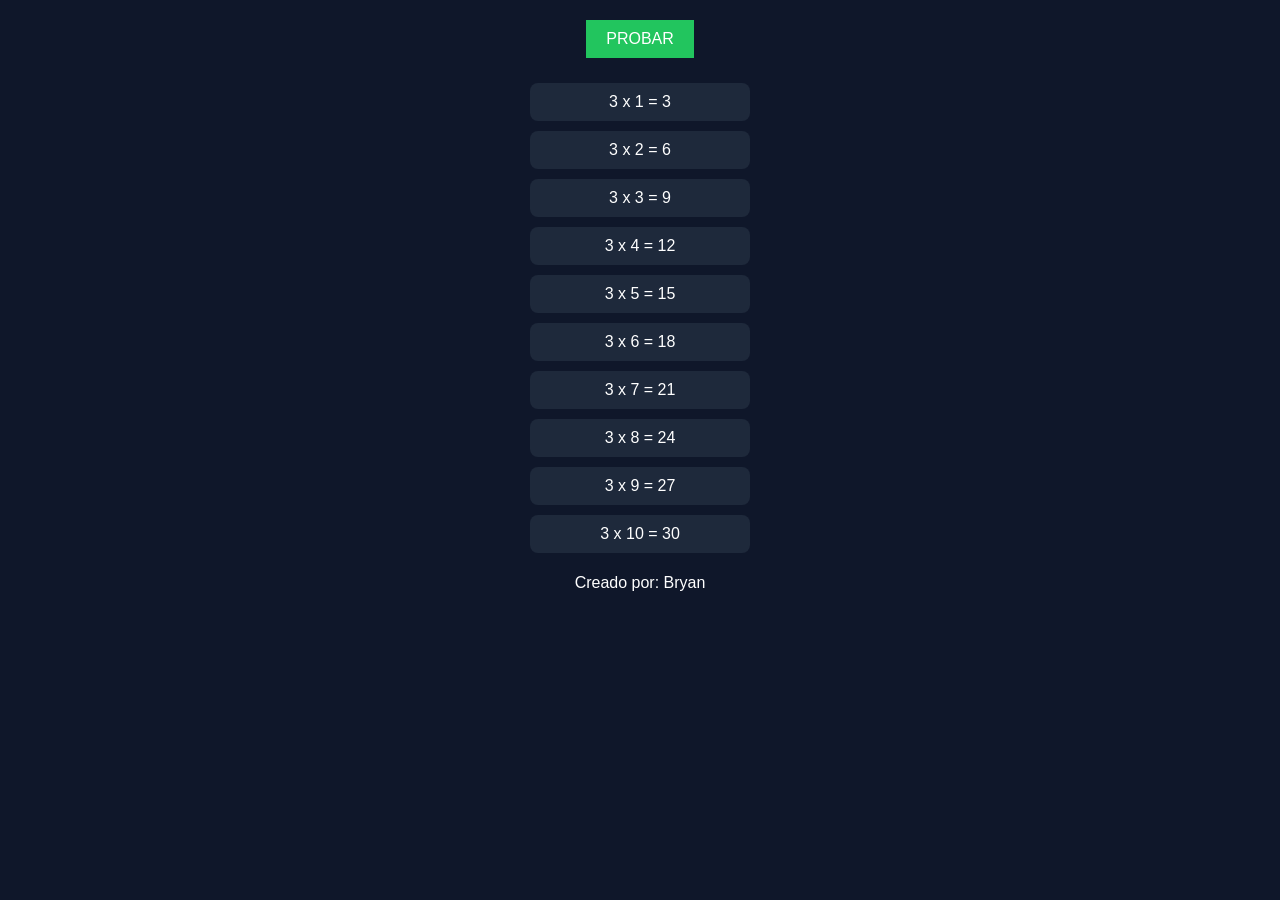
==== multiplicar.html @ 00db1183 "feat: Estructura inicial" ====
<!DOCTYPE html>
<html lang="es">
<head>
    <meta charset="UTF-8">
    <title>Tabla del 3</title>
    <link rel="stylesheet" href="multiplicar.css">
</head>
<body>

    <header>
        <button>PROBAR</button>
    </header>

    <main>
        <div class="tabla">
            <div class="fila">3 x 1 = 3</div>
            <div class="fila">3 x 2 = 6</div>
            <div class="fila">3 x 3 = 9</div>
            <div class="fila">3 x 4 = 12</div>
            <div class="fila">3 x 5 = 15</div>
            <div class="fila">3 x 6 = 18</div>
            <div class="fila">3 x 7 = 21</div>
            <div class="fila">3 x 8 = 24</div>
            <div class="fila">3 x 9 = 27</div>
            <div class="fila">3 x 10 = 30</div>
        </div>
    </main>

    <footer>
        <p>Creado por: Bryan</p>
    </footer>

</body>
</html>
---- multiplicar.css ----
body {
    font-family: Arial, sans-serif;
    background: #0f172a;
    color: white;
    text-align: center;
}

header {
    margin: 20px;
}

button {
    padding: 10px 20px;
    background: #22c55e;
    border: none;
    color: white;
    font-size: 16px;
    cursor: pointer;
}

.tabla {
    display: flex;
    flex-direction: column;
    align-items: center;
}

.fila {
    background: #1e293b;
    margin: 5px;
    padding: 10px;
    width: 200px;
    border-radius: 8px;
}
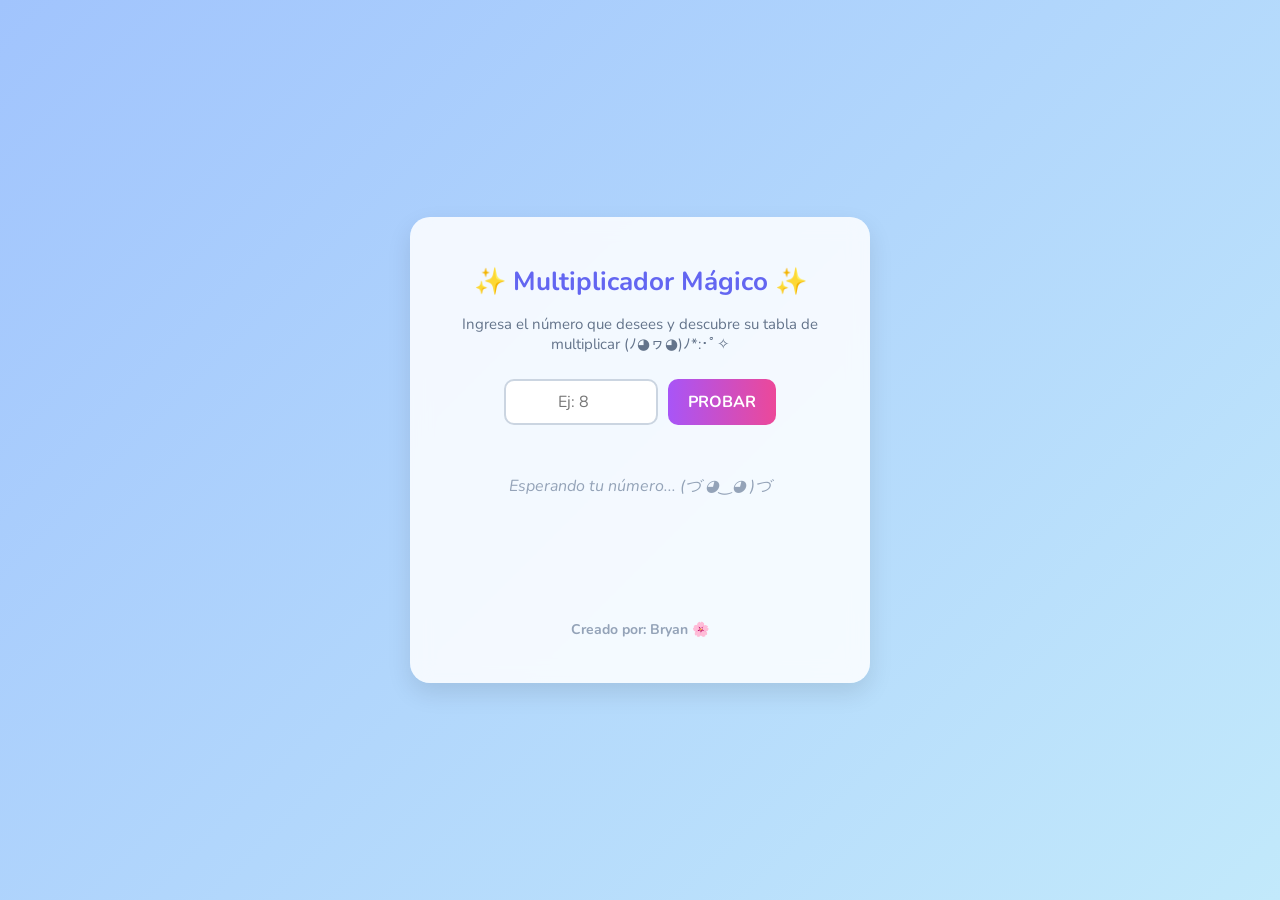
==== commit 15623acf: "feat: styles and js" ====
--- a/multiplicar.html
+++ b/multiplicar.html
@@ -2,33 +2,34 @@
 <html lang="es">
 <head>
     <meta charset="UTF-8">
-    <title>Tabla del 3</title>
+    <meta name="viewport" content="width=device-width, initial-scale=1.0">
+    <title>Tabla de Multiplicar</title>
+    <link href="https://fonts.googleapis.com/css2?family=Nunito:wght@400;700&display=swap" rel="stylesheet">
     <link rel="stylesheet" href="multiplicar.css">
 </head>
 <body>
 
-    <header>
-        <button>PROBAR</button>
-    </header>
+    <div class="app-container">
+        <header>
+            <h1>✨ Multiplicador Mágico ✨</h1>
+            <p class="instrucciones">Ingresa el número que desees y descubre su tabla de multiplicar (ﾉ◕ヮ◕)ﾉ*:･ﾟ✧</p>
+            
+            <div class="controles">
+                <input type="number" id="numero" placeholder="Ej: 8">
+                <button onclick="generarTablas()">PROBAR</button>
+            </div>
+        </header>
 
-    <main>
-        <div class="tabla">
-            <div class="fila">3 x 1 = 3</div>
-            <div class="fila">3 x 2 = 6</div>
-            <div class="fila">3 x 3 = 9</div>
-            <div class="fila">3 x 4 = 12</div>
-            <div class="fila">3 x 5 = 15</div>
-            <div class="fila">3 x 6 = 18</div>
-            <div class="fila">3 x 7 = 21</div>
-            <div class="fila">3 x 8 = 24</div>
-            <div class="fila">3 x 9 = 27</div>
-            <div class="fila">3 x 10 = 30</div>
-        </div>
-    </main>
+        <main>
+            <div class="tabla" id="contenedor">
+                <div class="mensaje-inicial">Esperando tu número... (づ ◕‿◕ )づ</div>
+            </div>
+        </main>
 
-    <footer>
-        <p>Creado por: Bryan</p>
-    </footer>
-
+        <footer>
+            <p>Creado por: Bryan 🌸</p>
+        </footer>
+    </div>
+    <script src="multiplicar.js"></script>
 </body>
-</html>
+</html>
--- a/multiplicar.css
+++ b/multiplicar.css
@@ -1,33 +1,117 @@
 body {
-    font-family: Arial, sans-serif;
-    background: #0f172a;
-    color: white;
+    font-family: 'Nunito', sans-serif;
+    /* Fondo con degradado pastel suave */
+    background: linear-gradient(135deg, #a1c4fd 0%, #c2e9fb 100%);
+    color: #475569;
     text-align: center;
+    min-height: 100vh;
+    margin: 0;
+    display: flex;
+    justify-content: center;
+    align-items: center;
 }
 
-header {
-    margin: 20px;
+.app-container {
+    background: rgba(255, 255, 255, 0.85);
+    backdrop-filter: blur(10px);
+    padding: 30px;
+    border-radius: 20px;
+    box-shadow: 0 10px 25px rgba(0,0,0,0.1);
+    width: 90%;
+    max-width: 400px;
+}
+
+h1 {
+    color: #6366f1;
+    font-size: 26px;
+    margin-bottom: 5px;
+}
+
+.instrucciones {
+    font-size: 15px;
+    color: #64748b;
+    margin-bottom: 25px;
+}
+
+.controles {
+    display: flex;
+    justify-content: center;
+    gap: 10px;
+    margin-bottom: 20px;
+}
+
+input {
+    padding: 10px 15px;
+    border: 2px solid #cbd5e1;
+    border-radius: 10px;
+    font-size: 16px;
+    outline: none;
+    width: 120px;
+    text-align: center;
+    transition: border-color 0.3s;
+    font-family: 'Nunito', sans-serif;
+}
+
+input:focus {
+    border-color: #a855f7;
 }
 
 button {
     padding: 10px 20px;
-    background: #22c55e;
+    /* Botón con degradado vibrante pero no agresivo */
+    background: linear-gradient(to right, #a855f7, #ec4899);
     border: none;
+    border-radius: 10px;
     color: white;
     font-size: 16px;
+    font-weight: bold;
     cursor: pointer;
+    transition: transform 0.2s, box-shadow 0.2s;
+    font-family: 'Nunito', sans-serif;
+}
+
+button:hover {
+    transform: scale(1.05);
+    box-shadow: 0 5px 15px rgba(236, 72, 153, 0.4);
 }
 
 .tabla {
     display: flex;
     flex-direction: column;
     align-items: center;
+    gap: 10px;
+    min-height: 150px;
 }
 
 .fila {
-    background: #1e293b;
-    margin: 5px;
-    padding: 10px;
-    width: 200px;
-    border-radius: 8px;
+    background: white;
+    padding: 12px;
+    width: 80%;
+    border-radius: 12px;
+    box-shadow: 0 4px 6px rgba(0,0,0,0.05);
+    font-size: 18px;
+    font-weight: bold;
+    color: #334155;
+    border-left: 5px solid #a855f7;
+    /* Animación para que las filas aparezcan suavemente */
+    animation: fadeIn 0.4s ease-in-out;
 }
+
+.mensaje-inicial {
+    color: #94a3b8;
+    font-style: italic;
+    margin-top: 30px;
+}
+
+footer {
+    margin-top: 25px;
+    font-size: 14px;
+    color: #94a3b8;
+    font-weight: bold;
+}
+
+/* Animación de entrada */
+@keyframes fadeIn {
+    from { opacity: 0; transform: translateY(-10px); }
+    to { opacity: 1; transform: translateY(0); }
+}
